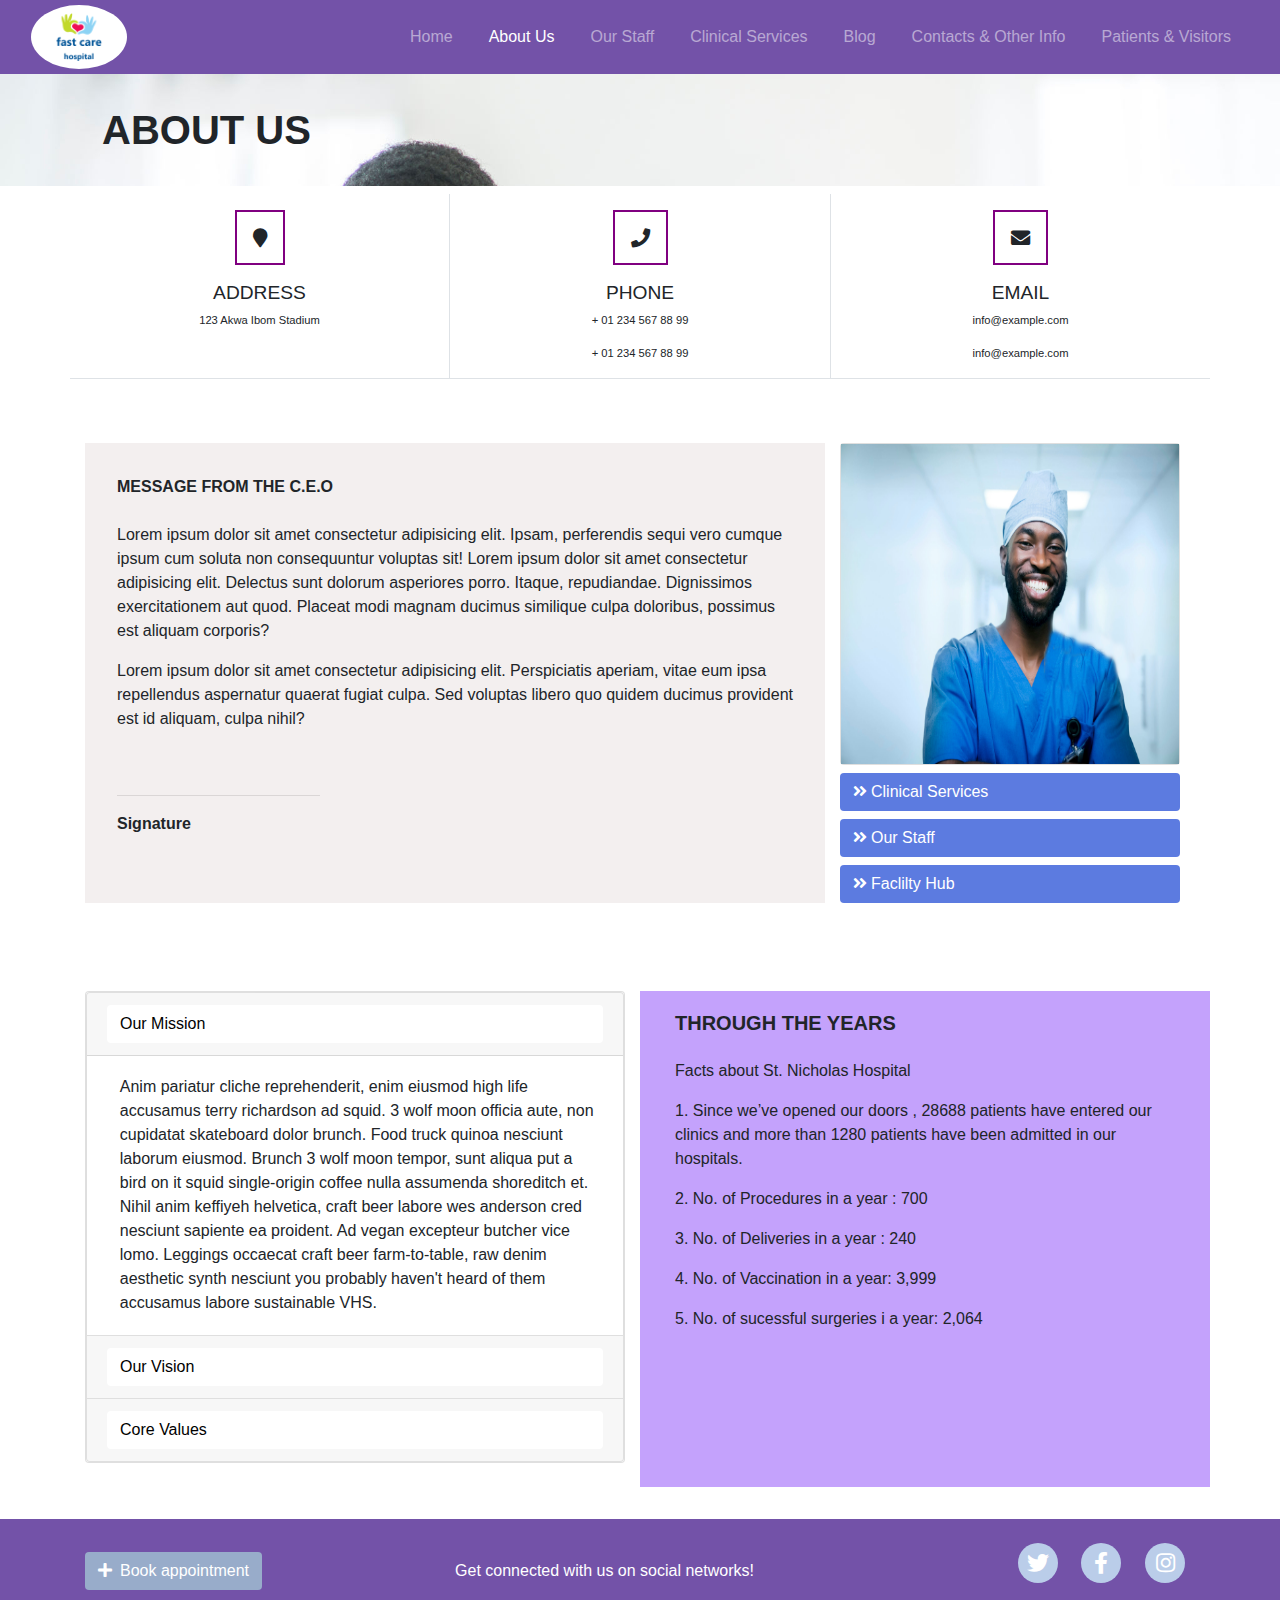
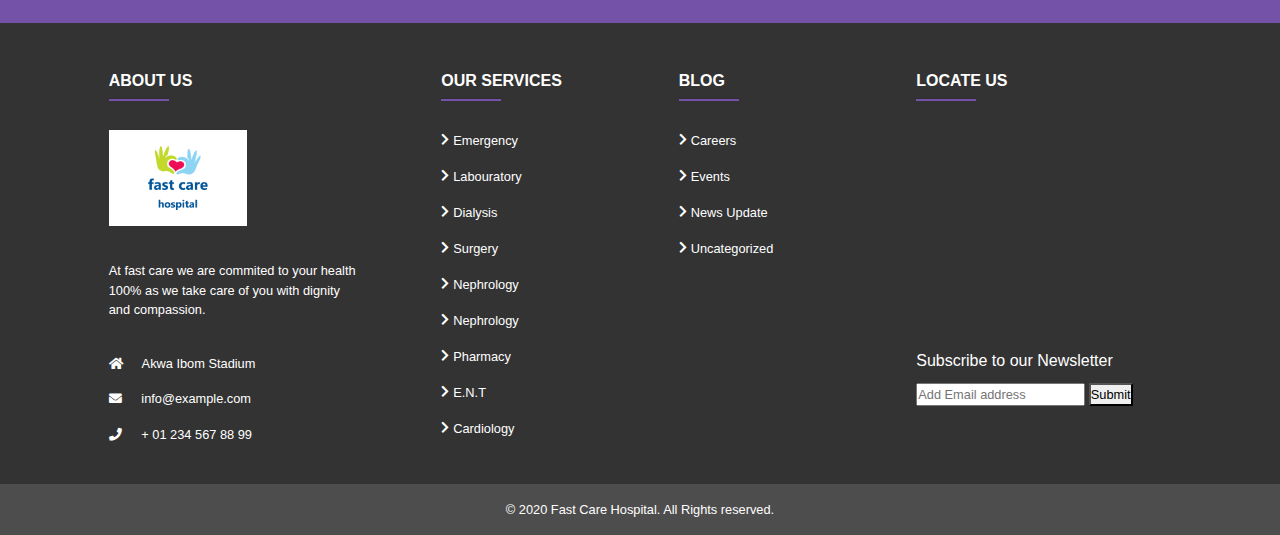
==== html pages/aboutUs.html @ 4c06788c "hospital website" ====
<!DOCTYPE html>
<html lang="en">
<head>
    <meta charset="UTF-8">
    <meta name="viewport" content="width=device-width, initial-scale=1.0">
    <title>FAST CARE HOSPITAL</title>
    <link rel="stylesheet" href="../css/bootstrap.min.css">
    <link rel="stylesheet" href="../css/stylesheet.css">
    <link rel="stylesheet" href="../fontawesome/css/all.min.css">
    <script src="../js/jquery-3.5.1.min.js"></script>

</head>

<body>
  <header >
    <!-- NavBar - basic navigation headers at top of page-->
        <nav class="navbar navbar-expand-lg navbar-default navbar-static-top navbar-custom Pcolor navbar-dark py-0">
            <div class="container-fluid">
            <a class="navbar-brand logo" href="../index.html"> <img src="../images/Logo 1.png" alt="logo1" > </a>
                <button class="navbar-toggler" type="button" data-toggle="collapse" data-target="#navbarSupportedContent" aria-controls="navbarSupportedContent" aria-expanded="false" aria-label="Toggle navigation">
                        <span class="navbar-toggler-icon"></span>  
                </button>
                    <div  id="navbarSupportedContent" class="collapse navbar-collapse">
                        <ul class="navbar-nav ml-auto"> 
                            <li class="nav-item">
                                <a class="nav-link" href="../index.html">Home 
                                    <span class="sr-only">(current)</span>
                                </a>      
                            </li>      
                            <li class="nav-item  active">        
                               <a class="nav-link" href="aboutUs.html">About Us</a>
                            </li>      
                            <li class="nav-item ">        
                                <a class="nav-link" href="staff.html">Our Staff</a>      
                            </li>  
                            <li class="nav-item">        
                                <a class="nav-link" href="clinicalServices.html">Clinical Services</a>      
                            </li>
                            <li class="nav-item ">        
                                <a class="nav-link" href="blog.html">Blog</a>      
                            </li>
                            <li class="nav-item dropdown ">        
                              <a class="nav-link" data-toggle="dropdown" href="#" role = "button" aria-haspopup="true" aria-expanded="false">Contacts & Other Info</a> 
                              <div class="dropdown-menu" >
                                <a class="dropdown-item" href="contacts.html">Contacts</a>
                                <a class="dropdown-item" href="FAQ.html">FAQ</a>
                              </div>     
                          </li>    
                            <li class="nav-item dropdown">               
                              <a class="nav-link" data-toggle="dropdown" href="#" role = "button" aria-haspopup="true" aria-expanded="false">Patients & Visitors</a>
                              <div class="dropdown-menu" >
                                <a class="dropdown-item" href="patientsVisitors.html">Patients & Visitors</a>
                                <a class="dropdown-item" href="facliltyHub.html">Facility Hub</a>
                              </div>   
                          </li>   
                        </ul>    
                    </div> 
                </div> 
            </nav>
        </header>
    

  <section class="blog-heading">
    <h1 class="container">ABOUT US</h1>
  </section>

  <section class="upper-contacts container border-bottom" >
    <div class="row" >
      <div class="border-right col-md-4 col-sm-4"> 
          <i class="fa fa-map-marker"></i>
          <h4>ADDRESS</h4>
          <p>123 Akwa Ibom Stadium</p>
      </div>
      <div class=" col-md-4 col-sm-4"> 
          <i class="fa fa-phone"></i>
          <h4>PHONE</h4>
          <p>+ 01 234 567 88 99</p>
          <p>+ 01 234 567 88 99</p>
      </div>
      <div class="border-left col-md-4 col-sm-4"> 
          <i class="fa fa-envelope"></i>
          <h4>EMAIL</h4>
          <p> info@example.com</p>
          <p> info@example.com</p>
      </div>
    </div>
  </section>

<section class="contact-map container ">
    <div class="row">
        <div class="map col-md-8 col-sm-8 bg">
            <P class="card-title">MESSAGE FROM THE C.E.O</P>
            <p>Lorem ipsum dolor sit amet consectetur adipisicing elit. Ipsam, perferendis sequi vero cumque ipsum cum soluta non consequuntur voluptas sit!
            Lorem ipsum dolor sit amet consectetur adipisicing elit. Delectus sunt dolorum asperiores porro. Itaque, repudiandae. Dignissimos exercitationem aut quod. Placeat modi magnam ducimus similique culpa doloribus, possimus est aliquam corporis?</p>
            <p>Lorem ipsum dolor sit amet consectetur adipisicing elit. Perspiciatis aperiam, vitae eum ipsa repellendus aspernatur quaerat fugiat culpa. Sed voluptas libero quo quidem ducimus provident est id aliquam, culpa nihil?</p>
            <div class="signature">
              <hr>
              <p>Signature</p>
            </div>  
        </div>

        <div class="contact-form col-md-4 col-sm-4">
            <div class="card">
                <div class="active-div">
                    <img src="../images/Doctor6.png" alt="">   
                    <div class="menu-div">         
                        <h5 class="">Special title treatment</h5>
                        <a class="fa fa-angle-double-right" data-toggle="collapse" href="#info1" role="button" aria-expanded="false" aria-controls="multiCollapseExamp"></a>          
                    </div>
                </div> 
            </div> 
            <div class="collapse " id="info1">
                <div class="card card-body">
                    <p><span class="bold">Name:</span></p>
                    <P><span class="bold">Title:</span></P>
                    <p><span class="bold">Speciality:</span></p>
                    <p><span class="bold">Special Interest:</span></p>
                    <p><span class="bold">University Attended:</span></p>
                    <p><span class="bold">Year Qualified:</span></p>
                    <p><span class="bold">Email:</span></p>          
                </div>
            </div>
        
      <div class="links">
        <a href="clinicalServices.html" class="btn"><i class=" fa fa-angle-double-right mr-1 "></i>Clinical Services</a>
      </div>

      <div class="links">
        <a href="staff.html" class="btn"><i class=" fa fa-angle-double-right mr-1 "></i>Our Staff</a>
      </div>

      <div class="links">
        <a href="facliltyHub.html" class="btn"><i class=" fa fa-angle-double-right mr-1 "></i>Faclilty Hub</a>
      </div>
        
    </div>
  </div>
</div> 
</section>
  

<section class="abtUs container">
  <div class="row">
    <div class="col-sm-6">
      <div class="card mb-4">
        <div class="accordion" id="accordionExample">
          <div class="card">
            <div class="card-header" id="headingOne">
              <h2 class="mb-0">
                <button class="btn btn-link btn-block text-left" type="button" data-toggle="collapse" data-target="#collapseOne" aria-expanded="true" aria-controls="collapseOne">
                  Our Mission
                </button>
              </h2>
            </div>
        
            <div id="collapseOne" class="collapse show" aria-labelledby="headingOne" data-parent="#accordionExample">
              <div class="card-body">
                Anim pariatur cliche reprehenderit, enim eiusmod high life accusamus terry richardson ad squid. 3 wolf moon officia aute, non cupidatat skateboard dolor brunch. Food truck quinoa nesciunt laborum eiusmod. Brunch 3 wolf moon tempor, sunt aliqua put a bird on it squid single-origin coffee nulla assumenda shoreditch et. Nihil anim keffiyeh helvetica, craft beer labore wes anderson cred nesciunt sapiente ea proident. Ad vegan excepteur butcher vice lomo. Leggings occaecat craft beer farm-to-table, raw denim aesthetic synth nesciunt you probably haven't heard of them accusamus labore sustainable VHS.
              </div>
            </div>
          </div>
          <div class="card">
            <div class="card-header" id="headingTwo">
              <h2 class="mb-0">
                <button class="btn btn-link btn-block text-left collapsed" type="button" data-toggle="collapse" data-target="#collapseTwo" aria-expanded="false" aria-controls="collapseTwo">
                  Our Vision
                </button>
              </h2>
            </div>
            <div id="collapseTwo" class="collapse" aria-labelledby="headingTwo" data-parent="#accordionExample">
              <div class="card-body">
                Anim pariatur cliche reprehenderit, enim eiusmod high life accusamus terry richardson ad squid. 3 wolf moon officia aute, non cupidatat skateboard dolor brunch. Food truck quinoa nesciunt laborum eiusmod. Brunch 3 wolf moon tempor, sunt aliqua put a bird on it squid single-origin coffee nulla assumenda shoreditch et. Nihil anim keffiyeh helvetica, craft beer labore wes anderson cred nesciunt sapiente ea proident. Ad vegan excepteur butcher vice lomo. Leggings occaecat craft beer farm-to-table, raw denim aesthetic synth nesciunt you probably haven't heard of them accusamus labore sustainable VHS.
              </div>
            </div>
          </div>

          <div class="card">
            <div class="card-header" id="headingThree">
              <h2 class="mb-0">
                <button class="btn btn-link btn-block text-left collapsed" type="button" data-toggle="collapse" data-target="#collapseThree" aria-expanded="false" aria-controls="collapseThree">
                  Core Values
                </button>
              </h2>
            </div>
            <div id="collapseThree" class="collapse" aria-labelledby="headingThree" data-parent="#accordionExample">
              <div class="card-body">
                Anim pariatur cliche reprehenderit, enim eiusmod high life accusamus terry richardson ad squid. 3 wolf moon officia aute, non cupidatat skateboard dolor brunch. Food truck quinoa nesciunt laborum eiusmod. Brunch 3 wolf moon tempor, sunt aliqua put a bird on it squid single-origin coffee nulla assumenda shoreditch et. Nihil anim keffiyeh helvetica, craft beer labore wes anderson cred nesciunt sapiente ea proident. Ad vegan excepteur butcher vice lomo. Leggings occaecat craft beer farm-to-table, raw denim aesthetic synth nesciunt you probably haven't heard of them accusamus labore sustainable VHS.
              </div>
            </div>
          </div>
        </div>
  
      </div>
    </div>
    <div class="col-sm-6 Bcolor">
        <div class="card-body">
          <h5 class="card-title">THROUGH THE YEARS</h5>
          <p class="card-text">Facts about St. Nicholas Hospital</p>
          <p>1. Since we’ve opened our doors , 28688 patients have entered our clinics and more than 1280 patients have been admitted in our hospitals.</p>
          <p>2. No. of Procedures in a year : 700</p> 
          <p>3. No. of Deliveries in a year : 240</p>
          <p>4. No. of Vaccination in a year: 3,999</p>
          <p>5. No. of sucessful surgeries i a year: 2,064</p>
        </div>
      </div>
  </div>
</section>

  
  

    


  
<!-- Footer -->
<footer class="page-footer">

  <div class="footer-connect">
    <div class="container">

      <div class="row py-4 d-flex align-items-center">

       <div class="col-md-4 col-lg-3 text-center text-md-left mb-4 mb-md-0" > 
            <a href="" class="btn"><i class=" fa fa-plus mr-2 "></i>Book appointment</a>
      </div>

        <div class="col-md-3 col-lg-5 text-center text-md-center mb-4 mb-md-0">
          <h6 class="mb-0 ml-md-4">Get connected with us on social networks!</h6>
        </div>

        <div class="col-md-5 col-lg-4 text-center text-md-right">     
    <ul class=" social-network social-circle">
     
        <li>
            <a href="" class="icoTwitter">
              <i class="fab fa-twitter"> </i>
            </a>
        </li>
        
        <li>
          <a href="" class="icoFacebook">
            <i class="fab fa-facebook-f "></i>
          </a>
        </li>
      <li>
        <a href="" class="icoInstagram">
          <i class="fab fa-instagram"> </i>
        </a>
      </li> 
    </ul>

        </div>
      </div>
    </div>
  </div>

  <div class="container text-center text-md-left mt-5">
    <div class="row mt-3">
      <div class="col-md-4 col-lg-4 col-xl-3 mx-auto mb-4">
        <h6 class="text-uppercase font-weight-bold">About Us</h6>
        <hr class="deep-purple accent-2 mb-4 mt-0  mx-auto">
        <p class="logo"><img src="../images/Logo 1.png" alt=""></p>
        <br>
        <p>At fast care we are commited to your health 100% as we take care of you with dignity and compassion.</p>
        <br>
        <p>
          <i class="fas fa-home mr-3"></i> Akwa Ibom Stadium</p>
        <p>
          <i class="fas fa-envelope mr-3"></i> info@example.com</p>
        <p>
          <i class="fas fa-phone mr-3"></i> + 01 234 567 88 99</p>
      
      
      </div>
      

      <div class="col-md-3 col-lg-2 col-xl-2 mx-auto mb-4">
        <h6 class="text-uppercase font-weight-bold">Our Services</h6>
        <hr class="deep-purple accent-2 mb-4 mt-0 mx-auto">
              
        <p>
          <a href="#"><i class="fa fa-chevron-right mr-1"></i>Emergency</a>
        </p>
        <p>
          <a href="#"><i class="fa fa-chevron-right mr-1"></i>Labouratory</a>
        </p>
        <p>
          <a href="#"><i class="fa fa-chevron-right mr-1"></i>Dialysis</a>
        </p>
        <p>
          <a href="#"><i class="fa fa-chevron-right mr-1"></i>Surgery</a>
        </p>
        <p>
          <a href="#"><i class="fa fa-chevron-right mr-1"></i>Nephrology</a>
        </p>
        <p>
          <a href="#"><i class="fa fa-chevron-right mr-1"></i>Nephrology</a>
        </p>
        <p>
          <a href="#"><i class="fa fa-chevron-right mr-1"></i>Pharmacy</a>
        </p>
        <p>
          <a href="#"><i class="fa fa-chevron-right mr-1"></i>E.N.T</a>
        </p>
        <p>
          <a href="#"><i class="fa fa-chevron-right mr-1"></i>Cardiology</a>
        </p>   
      </div>

      <div class="col-md-2 col-lg-2 col-xl-2 mx-auto mb-4 ">
        <h6 class="text-uppercase font-weight-bold">Blog</h6>
        <hr class="deep-purple accent-2 mb-4 mt-0  mx-auto">
        <p>
          <a href="#"><i class="fa fa-chevron-right mr-1"></i>Careers</a>
        </p>
        <p>
          <a href="#"><i class="fa fa-chevron-right mr-1"></i>Events</a>
        </p>
        <p>
          <a href="#"><i class="fa fa-chevron-right mr-1"></i>News Update</a>
        </p>
        <p>
          <a href="#"><i class="fa fa-chevron-right mr-1"></i>Uncategorized</a>
        </p>
      </div>
  
      <div class="col-md-3 col-lg-3 col-xl-3 mx-auto mb-md-0 mb-4">
        <h6 class="text-uppercase font-weight-bold">Locate us</h6>
        <hr class="deep-purple accent-2 mb-4 mt-0 mx-auto">
        
        <p id="map">
          <iframe src="https://www.google.com/maps/embed?pb=!1m18!1m12!1m3!1d3974.5856687012306!2d7.884868414820734!3d5.008262640308209!2m3!1f0!2f0!3f0!3m2!1i1024!2i768!4f13.1!3m3!1m2!1s0x1067f8a695726a3d%3A0x81fc06db3eb69f48!2sGodswill%20Akpabio%20International%20Stadium!5e0!3m2!1sen!2sng!4v1599742621683!5m2!1sen!2sng" width="220" height="200" frameborder="0" style="border:0;" allowfullscreen="" aria-hidden="false" tabindex="0"></iframe></p>
        </p> 

        <p>
          <form >
            <h6>Subscribe to our Newsletter</h6>
              <input type="text" placeholder="Add Email address">
            <button class="mt-1">Submit</button>
          </form>
        </p>
      </div>
    </div>
  </div>

  <!-- Copyright -->
  <div class="footer-copyright text-center py-3">© 2020 Fast Care Hospital. All Rights reserved.
  </div>
</footer>

<script src="../js/hospital.js"></script>
<script src="../js/jquery-3.5.1.min.js"></script>
<script src="../js/popper.min.js"></script>
<script src="../js/bootstrap.min.js"></script>   
</body>
</html>
---- css/stylesheet.css ----
*,
*:before,
*:after{
  margin: 0;
  padding: 0;
  box-sizing: border-box;
}
body{
  font-size: 1rem;
  font-family: 'Montserrat', "Helvetica Neue", Helvetica, Arial, sans-serif;
}

.Pcolor{
  background: #7352a8;
}
.Scolor{
  background:#9c80cb;
}
.Bcolor{
  background:#c4a2fc;
}
.bg {
  background: rgb(243, 239, 239);
}
.btn{
  background:white ;
  color: black;
}

.bold{
  font-weight:bold;
  margin-right: 0.5rem;
}

/**************************************************
    * INDEX PAGE*
***************************************************/
/*NavBar*/ 
.navbar img{
  background:white;
  padding:0.5rem ;
  height: 4rem;
  border-radius: 50%;
}

.navbar-nav li a:hover,
.navbar-brand_custom:hover {
  color: #fff !important;
}
.dropdown {
  position: relative;
}

.dropdown-menu {
  display: none;
  position: absolute;
  top: 2rem;
  background-color: #f1f1f1;
  min-width: 100%;
  box-shadow: 0px 8px 16px 0px rgba(0,0,0,0.2);
  z-index: 1;
}

.dropdown:hover
.dropdown-menu {
  display: block;
}

.dropdown-menu a {
  color: black;
  padding: 1rem;
  text-decoration: none;
  display: block;
}

.dropdown-menu a:hover {
  background-color:#7352a8 ;
}


/*Carousel*/
.carousel-indicators > li {
  border: 4px solid purple ;
  border-radius: 100%;
  width: 0.5rem;
  height:0.5rem;
}
.carousel p,
.carousel h5{
  font-weight:bold; 
}
.carousel-tags{
  margin-bottom:30vh;
  font-weight:bold;
}
.carousel .btn{
  padding: 1rem;
  background: #9c80cb;
  border: 2px solid white;
  border-radius: 1.5rem;
}
.carousel .btn:hover{
  background: #7352a8;
}
.carousel img {
    height: 90vh;
  }

/*SECTION ONE*/
  .video-wrapper{
    overflow: hidden;
    padding-bottom:56.25%;
    position: relative;
    height:0 ;
  }
  .video-wrapper iframe{
    height:100% !important;
    width:100%!important;
    position: absolute;
    left: 0;
    top: 0;
  }
  .one{
    margin-bottom: 1rem;
  }
  

/*SECTION TWO*/
.card-text {
  font-size: 1rem;
}
.card-title{
  font-weight:bold;
  margin-bottom: 1.5rem ;
}
.Two .card-title{
  color: #fff;
}
.card-group{
 border-bottom:4px solid white ;
}

/*SERVICE SECTION*/
.services{
  width: 100%;
  height: 100%;
  background-image: url("../images/Doctor1.png");
  background-size:cover;
  background-repeat:no-repeat ;
  background-attachment:fixed ;
 }
.circle img{
  height: 4rem;
}
.circle a{
  text-decoration:none;
  color: black;
  font-size: 1rem;
  font-weight: 500;
}
.circle > div  {
  background-color: #d6dfec;
  height: 8rem;
  width:8rem ;
  border-radius:50%;
  object-fit: cover;
  position: relative;
  text-align: center;
  padding: 1rem;
  margin: 1rem;
}

.circle :hover{ 
    height: 8rem;
    color: blue;
    font-size:1rem ;
    transition: all 0.9s;
}

/*FOOTER*/
.deep-purple{
  border-bottom:2px solid #7352a8;
  width: 60px;
  display: inline-block;
}

.page-footer{
  background: #333;
  color:#fff ;
  font-size:0.8rem;
}

.footer-connect{
  background: #7352a8;
  color: #fff;
}
.page-footer i{
  margin-top: 0.2rem;
}
.page-footer a{
  display: inline-flex;
 }

.page-footer i,
.page-footer a{
  color:#fff;
  text-decoration:none;
}

.page-footer i:hover,
.page-footer a:hover{
  color:#fff;
}

.page-footer img{
  background:white;
  padding:1rem ;
  height: 6rem;
}
.page-footer .btn{
  background: #98acca;
  color:#fff ;
}
.page-footer .btn:hover{
  background:#3B5998 ;
  color:#fff ;
}
.footer-copyright{
  background: rgb(78, 77, 77);
}

/*FOOTER SOCIAL MEDIA ICONS */
ul .social-network {
    list-style: none;
    display: inline;
    margin: auto;  
}

ul li{
  display: inline;
  margin: 0 10px;
}

/*  social icons over color*/ 
a.icoFacebook:hover {
  background-color: #3B5998;
}
a.icoTwitter:hover {
  background-color: #33ccff;
}

a.icoInstagram:hover {
  background: #f09433;
  background: -moz-linear-gradient(45deg, #f09433 0%, #e6683c 25%, #dc2743 50%, #cc2366 75%, #bc1888 100%);
  background: -webkit-linear-gradient(45deg, #f09433 0%, #e6683c 25%, #dc2743 50%, #cc2366 75%, #bc1888 100%);
  background: linear-gradient(45deg, #f09433 0%, #e6683c 25%, #dc2743 50%, #cc2366 75%, #bc1888 100%);
}

.social-circle a {
  background-color: #bacde9;
}
.social-circle li a {
    display: inline-block;
    position: relative;
    margin: 0 auto 0 auto;
    border-radius: 50%;
    text-align: center;
    width: 40px;
    height: 40px;
    font-size: 22px;
}

.social-circle li i {
    margin: 0;
    line-height: 40px;
    text-align: center;
}

.social-circle li a:hover i, 
.triggeredHover {
    transform: rotate(360deg);
    transition: all 0.2s;
    font-size: 22px;
}

.social-circle i {
    color: #fff;
    transition: all 0.8s;
}


/**************************************************
    * ABOUT US*
***************************************************/
.signature{
  width: 30%;
  font-weight: bold;
  margin-top:4rem;
}
hr{
  width: 100%;
}
.links :hover {
  background-color: #7d61aa;
  color: white;
}
.links a{
  width: 100%;
}
.links a{
  background-color: rgb(235, 230, 230);
  margin-top: 0.5rem;
  display: inline-flex;
  color:black ;
}
.links i{
  margin-top: 0.2rem;
}
.abtUs{
  margin-bottom: 2rem;
}

.contact-map .bg{
  padding: 2rem;
}

/**************************************************
    * STAFF *background: rgb(173, 169, 169);  opacity: 0.5;
***************************************************/
.active-div{
  height: 20rem;
  width: 100%;
  text-align: center;
  position:relative;
}

.menu-div{
  height: 80%;
  width: 80%;
  background: rgba(124, 81, 145, 0.75);
  color: #fff;
  position:absolute;
  top: 10%;
  left: 10%;
  padding:2rem;
  display: none;
}

.card img{
  height: 100%;
  width: 100%;
}

.r{
  margin-bottom: 2rem;
}

.doctors{
  margin-top: 2rem;
}
.doctors a{
  color: #fff;
  font-size: 1.2rem;
}

/**************************************************
    * CLINICAL SERVICES*
***************************************************/

.clinicalServices{
 margin:auto ;
}

.clinicalServices .text-center h6{
  font-size: 2rem;
 }
 .clinicalServices .text-center hr{
  size: 6rem;
 }
 
.clinicalServices img{
   height:21rem;
   width:70%;
   margin-bottom: 1.5rem;
}
.clinicalServices {
  margin-top: 1rem;
}  
.clinicalServices .service-nav{
  margin-bottom: 2rem;
}


.clinicalServices .service-item{
  position: relative;
  color: white;
  text-decoration: none;
  padding:1rem;
  border: 2px solid white;
  background:  #7352a8;
  text-align: center;
}
 
.clinicalServices .service-item:before{
  content: "";
  position: absolute;
  bottom: 0;
  left: 0;
  width: 0;
  transition: all 500ms;
}
 
 .clinicalServices .service-item .current {
     color: black;
 }	
 
 .clinicalServices .service-item .current	:before {
     width: 100%;
 }
 
 .service-container {
     width: 30rem;
     margin-left: 1.5rem;
     margin-bottom:2rem ;
 }

 .service-container  {
   display: none;
 }

 .service-container li{
  margin-left: 1rem;
 }


/**************************************************
    *BLOG PAGE*
***************************************************/
.blog{
  margin-top: 3rem;
}

.blog-heading{
  background-image: url("../images/Doctor1.png");
  background-size:cover
}
.blog-heading h1{
  font-weight: bold;
  padding: 2rem;
}
.blog .card{
  box-shadow:1px 1px 10px 1px rgb(189, 184, 184);
}
.searchbar{
  position: relative;
}
.searchbar input{
  padding: 0.5rem;
  border-radius: 1rem;
}
.searchbar i{
  position: absolute;
  top:50%; 
  left: 10rem;
  transform : translatey(-50%);
  padding:0.5rem;
}
.searchbar ::placeholder{
  padding-left: 1rem;
}
.keyword i{
  font-size: 0.8rem;
}
.keyword a{
  text-decoration: none;
}

/**************************************************
    *CONTACT PAGE*
***************************************************/
.upper-contacts{
  text-align:center ;
}
.upper-contacts h4{
  font-size: 1.2rem;
}
.upper-contacts i{
  margin: 1rem;
  padding: 1rem;
  font-size: 1.2rem;
  border: 2px solid purple;
}
.upper-contacts p{
  font-size: 0.7rem;
}

.counters{
  text-align:center ;
}
.counters i{
  font-size: 2rem;
  padding-top: 0.7rem;
}
.counters p{
  font-size: 0.7rem;
}

.contact-map .row{
 margin:4rem 0;
}
.contact-map .map{
  margin-bottom:1.5rem;
 }
.contact-form{
  width: 100%;
  margin-bottom: 1.5rem;
}

.contact-map form{
  border: 2px solid;
  height:auto ;
}
.contact-form form{
  color:black;
  width:100% ;
  padding: 0.5rem;
  text-align: center;
}
.contact-form input{
  width:90%;
  margin: 0.5rem;
  padding: 0.3rem;
}
.contact-form ::placeholder{
  font-size: 0.8rem;
  padding: 1rem ;
}
.contact-form textarea{
  width:90%;
  height:6rem ;
  resize:none ;
}
.contact-form .btn{
  background:rgb(92, 123, 224) ;
  color: #fff;
}

/**************************************************
    *F A Q* 
***************************************************/
.FAQ-form{
  margin: 2rem;
}
.FAQ-map {
  width: 40%;
}
.FAQ {
  margin-top:3rem;
}
.accordion .card-body {
  margin-left:0.8rem;
}
.accordion .btn{
  text-decoration: none;
}

/**************************************************
    * PATIENTS AND VISITORS*
***************************************************/
.bookings{
  background-color:#c4a2fc;
  padding: 4rem;
  margin: 1rem 0;
}

.bookings form{
  background: #fff;
  padding: 1rem;
  border-radius: 0.5rem;
}

.bookings textarea{
  height:6rem ;
  resize:none ;
}
.bookings i{
  background: #fff;
  padding: 0.2rem;
  border-radius: 0.2rem; 
}

/**************************************************
    *FACILITY HUB*
***************************************************/
.facility-hub img{
  height: 20rem;
}

.video-section {
  display: flex;
  width: 100%;
}

.played-video {
  width: 100%;
  height: 100%;
}

/**************************************************
    * @media queries *
***************************************************/

@media only screen and (max-width: 992px) {

/*CLINICAL SERVICES*/
.clinicalServices img{
  width:100%;
}

}
@media screen and (max-width:800px){
 
}

@media only screen and (max-width: 700px) {
 
}

@media screen and (max-width: 500px) {
/*SERVICE SECTION*/
.semi{
  margin-left:2.5rem;
}
.services{
  background-image: url("../images/Doctor1.png");
  background-position: 20% 50%;
  background-size:140vh;
 }
.circle img{
  height: 2.5rem;
}
.circle a{
  font-size: 1rem;
}
.circle > div  {
  height: 6rem;
  width:6rem;
  padding: 0.5rem;
  margin: 0.5rem;
}

.circle :hover{ 
    height: 6rem;
}

ul .social-network li {
      margin: 0 5px;
  }
  .social-circle li a {
      font-size: 16px;
  }

    /*CLINICAL SERVICES*/
  .clinicalServices .service-nav{
    width: 100%;
    text-align: center;
  }

  .service-container {
      width: 200px;
      margin-left: 0;
  }

  .service-container li{
      margin-left: 1rem;
  }


  .clinicalServices img{
      height:100%;
      width:100%;
      margin-bottom: 2rem;
 }
}

@media screen and (max-width: 380px) {
  .semi{
    margin-left:3rem;
  }
  .services{
    background-image: url("../images/Doctor1.png");
   }
  .circle img{
    height: 2rem;
  }
  .circle a{
    font-size: 0.5rem;
  }
  .circle > div  {
    height: 4rem;
    width:4rem;
    padding: 0.5rem;
    margin: 0.5rem;
    border-radius:20% ;
  }
  
  .circle :hover{ 
      height: 4rem;
  }

    ul .social-network li {
        margin: 0 2px;
  }
    .social-circle li a {
        font-size: 16px;
  }
}
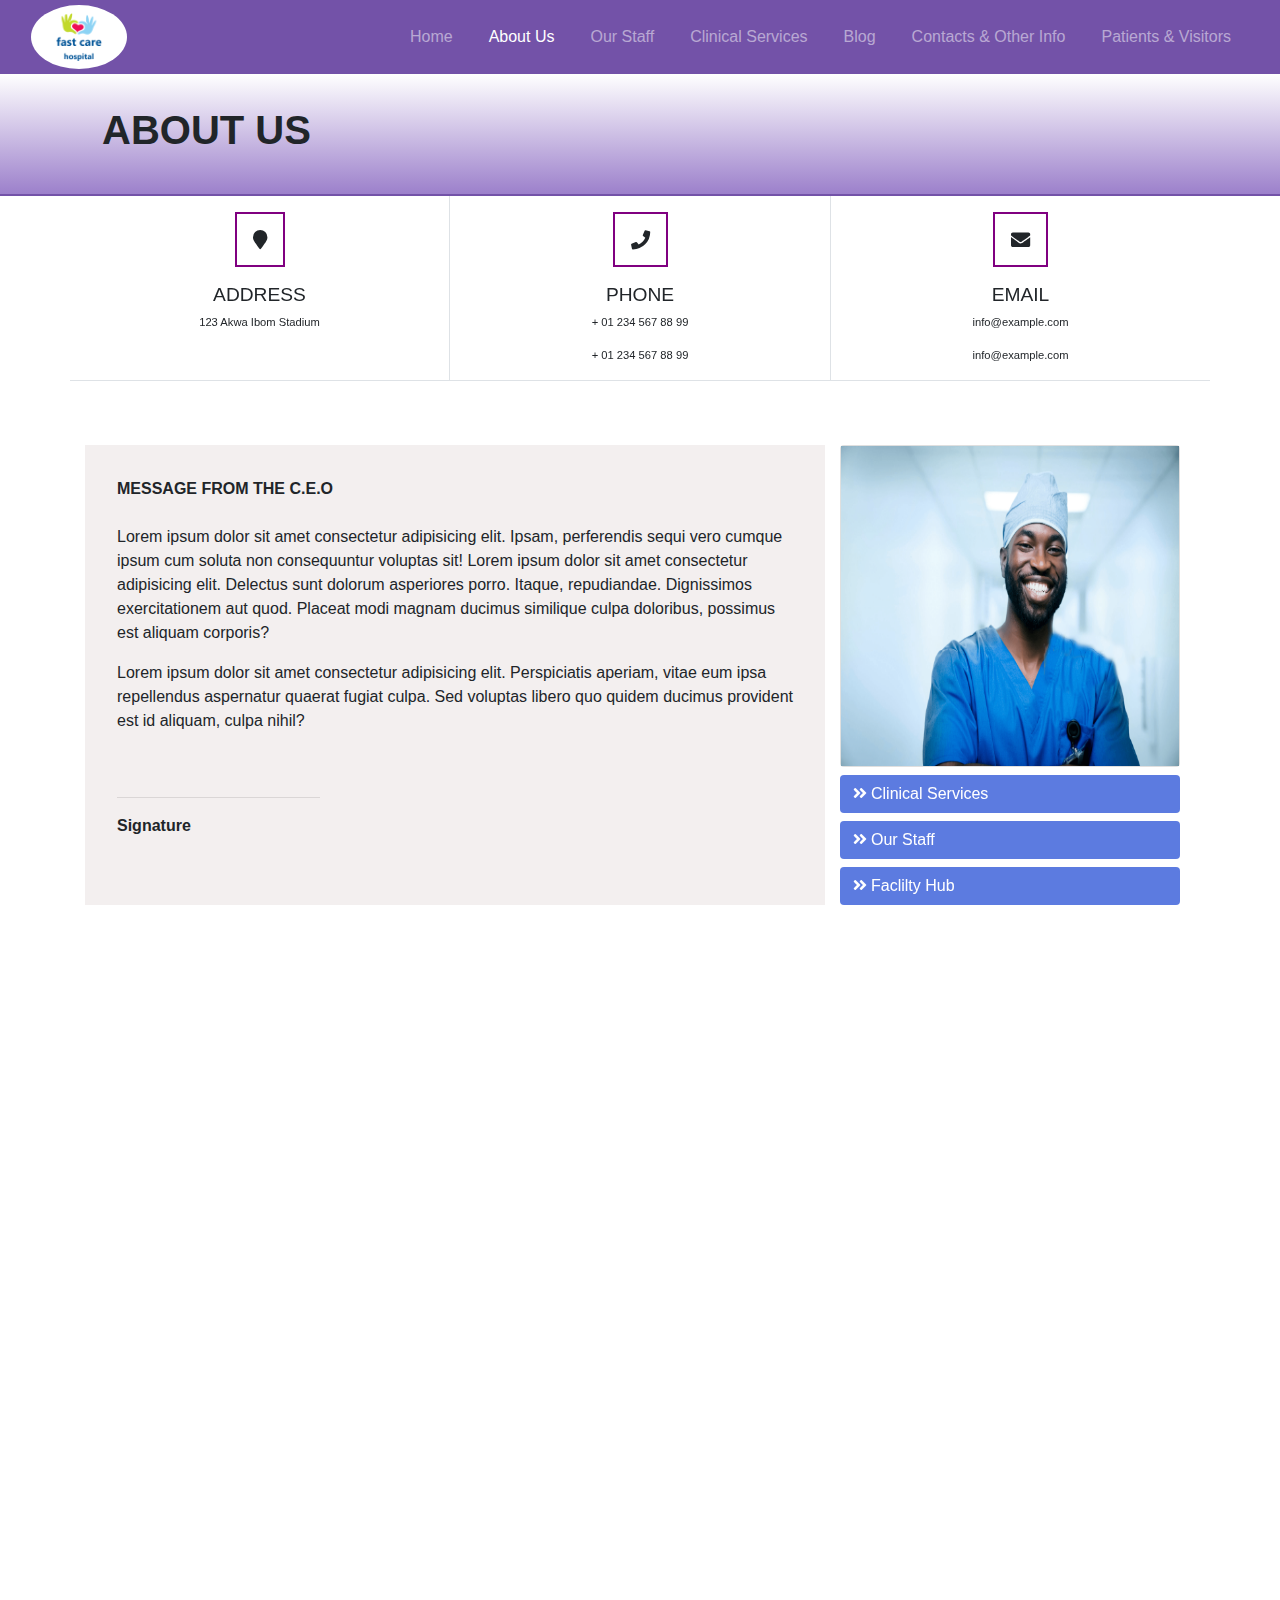
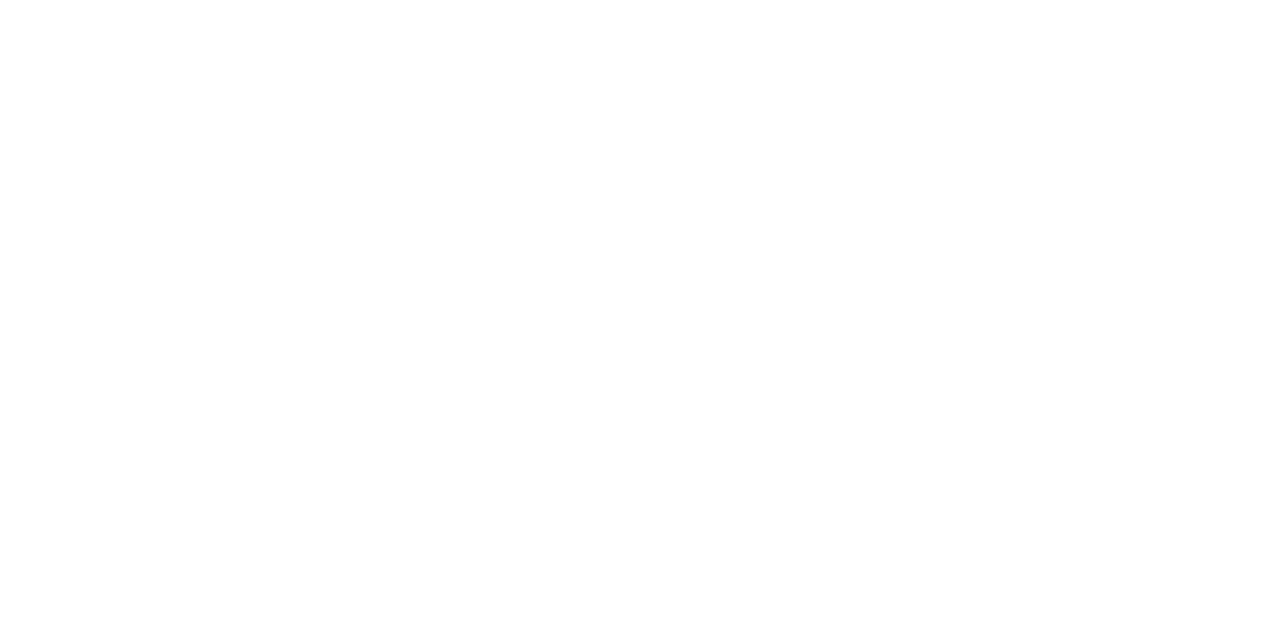
==== commit 94f952ba: "new updates" ====
--- a/html pages/aboutUs.html
+++ b/html pages/aboutUs.html
@@ -4,10 +4,12 @@
     <meta charset="UTF-8">
     <meta name="viewport" content="width=device-width, initial-scale=1.0">
     <title>FAST CARE HOSPITAL</title>
+    
     <link rel="stylesheet" href="../css/bootstrap.min.css">
     <link rel="stylesheet" href="../css/stylesheet.css">
     <link rel="stylesheet" href="../fontawesome/css/all.min.css">
-    <script src="../js/jquery-3.5.1.min.js"></script>
+    <link rel="stylesheet" href="../css/aos/aos.css" />
+
 
 </head>
 
@@ -64,7 +66,7 @@
     <h1 class="container">ABOUT US</h1>
   </section>
 
-  <section class="upper-contacts container border-bottom" >
+  <section class="upper-contacts container border-bottom dis" data-aos="fade-up" data-aos-delay="200">
     <div class="row" >
       <div class="border-right col-md-4 col-sm-4"> 
           <i class="fa fa-map-marker"></i>
@@ -86,9 +88,9 @@
     </div>
   </section>
 
-<section class="contact-map container ">
+<section class="contact-map container" >
     <div class="row">
-        <div class="map col-md-8 col-sm-8 bg">
+        <div class="map col-md-8 col-sm-8 bg" data-aos="zoom-in" >
             <P class="card-title">MESSAGE FROM THE C.E.O</P>
             <p>Lorem ipsum dolor sit amet consectetur adipisicing elit. Ipsam, perferendis sequi vero cumque ipsum cum soluta non consequuntur voluptas sit!
             Lorem ipsum dolor sit amet consectetur adipisicing elit. Delectus sunt dolorum asperiores porro. Itaque, repudiandae. Dignissimos exercitationem aut quod. Placeat modi magnam ducimus similique culpa doloribus, possimus est aliquam corporis?</p>
@@ -99,7 +101,7 @@
             </div>  
         </div>
 
-        <div class="contact-form col-md-4 col-sm-4">
+        <div class="contact-form col-md-4 col-sm-4"  data-aos="zoom-in" data-aos-delay="100">
             <div class="card">
                 <div class="active-div">
                     <img src="../images/Doctor6.png" alt="">   
@@ -141,7 +143,7 @@
 
 <section class="abtUs container">
   <div class="row">
-    <div class="col-sm-6">
+    <div class="col-sm-6" data-aos="zoom-in" data-aos-delay="200">
       <div class="card mb-4">
         <div class="accordion" id="accordionExample">
           <div class="card">
@@ -192,7 +194,7 @@
   
       </div>
     </div>
-    <div class="col-sm-6 Bcolor">
+    <div class="col-sm-6 Bcolor" data-aos="zoom-in" data-aos-delay="400">
         <div class="card-body">
           <h5 class="card-title">THROUGH THE YEARS</h5>
           <p class="card-text">Facts about St. Nicholas Hospital</p>
@@ -207,14 +209,8 @@
 </section>
 
   
-  
-
-    
-
-
-  
 <!-- Footer -->
-<footer class="page-footer">
+<footer class="page-footer" data-aos="fade-up" data-aos-delay="100">
 
   <div class="footer-connect">
     <div class="container">
@@ -222,7 +218,7 @@
       <div class="row py-4 d-flex align-items-center">
 
        <div class="col-md-4 col-lg-3 text-center text-md-left mb-4 mb-md-0" > 
-            <a href="" class="btn"><i class=" fa fa-plus mr-2 "></i>Book appointment</a>
+            <a href="patientsVisitors.html" class="btn"><i class=" fa fa-plus mr-2 "></i>Book appointment</a>
       </div>
 
         <div class="col-md-3 col-lg-5 text-center text-md-center mb-4 mb-md-0">
@@ -233,13 +229,13 @@
     <ul class=" social-network social-circle">
      
         <li>
-            <a href="" class="icoTwitter">
+            <a href="https://twitter.com/JakporG" class="icoTwitter">
               <i class="fab fa-twitter"> </i>
             </a>
         </li>
         
         <li>
-          <a href="" class="icoFacebook">
+          <a href="https://www.linkedin.com/in/emumejakpor-oghenegare-738a35152/" class="icoFacebook">
             <i class="fab fa-facebook-f "></i>
           </a>
         </li>
@@ -280,31 +276,31 @@
         <hr class="deep-purple accent-2 mb-4 mt-0 mx-auto">
               
         <p>
-          <a href="#"><i class="fa fa-chevron-right mr-1"></i>Emergency</a>
-        </p>
-        <p>
-          <a href="#"><i class="fa fa-chevron-right mr-1"></i>Labouratory</a>
-        </p>
-        <p>
-          <a href="#"><i class="fa fa-chevron-right mr-1"></i>Dialysis</a>
-        </p>
-        <p>
-          <a href="#"><i class="fa fa-chevron-right mr-1"></i>Surgery</a>
-        </p>
-        <p>
-          <a href="#"><i class="fa fa-chevron-right mr-1"></i>Nephrology</a>
-        </p>
-        <p>
-          <a href="#"><i class="fa fa-chevron-right mr-1"></i>Nephrology</a>
-        </p>
-        <p>
-          <a href="#"><i class="fa fa-chevron-right mr-1"></i>Pharmacy</a>
-        </p>
-        <p>
-          <a href="#"><i class="fa fa-chevron-right mr-1"></i>E.N.T</a>
-        </p>
-        <p>
-          <a href="#"><i class="fa fa-chevron-right mr-1"></i>Cardiology</a>
+          <a href="clinicalServices.html"><i class="fa fa-chevron-right mr-1"></i>Emergency</a>
+        </p>
+        <p>
+          <a href="clinicalServices.html"><i class="fa fa-chevron-right mr-1"></i>Labouratory</a>
+        </p>
+        <p>
+          <a href="clinicalServices.html"><i class="fa fa-chevron-right mr-1"></i>Dialysis</a>
+        </p>
+        <p>
+          <a href="clinicalServices.htm"><i class="fa fa-chevron-right mr-1"></i>Surgery</a>
+        </p>
+        <p>
+          <a href="clinicalServices.html"><i class="fa fa-chevron-right mr-1"></i>Nephrology</a>
+        </p>
+        <p>
+          <a href="clinicalServices.html"><i class="fa fa-chevron-right mr-1"></i>Pharmacy</a>
+        </p>
+        <p>
+          <a href="clinicalServices.html"><i class="fa fa-chevron-right mr-1"></i>Paediatrics</a>
+        </p>
+        <p>
+          <a href="clinicalServices.html"><i class="fa fa-chevron-right mr-1"></i>Cardiology</a>
+        </p>
+        <p>
+          <a href="clinicalServices.html"><i class="fa fa-chevron-right mr-1"></i>Gynaecology</a>
         </p>   
       </div>
 
@@ -312,16 +308,16 @@
         <h6 class="text-uppercase font-weight-bold">Blog</h6>
         <hr class="deep-purple accent-2 mb-4 mt-0  mx-auto">
         <p>
-          <a href="#"><i class="fa fa-chevron-right mr-1"></i>Careers</a>
-        </p>
-        <p>
-          <a href="#"><i class="fa fa-chevron-right mr-1"></i>Events</a>
-        </p>
-        <p>
-          <a href="#"><i class="fa fa-chevron-right mr-1"></i>News Update</a>
-        </p>
-        <p>
-          <a href="#"><i class="fa fa-chevron-right mr-1"></i>Uncategorized</a>
+          <a href="blog.html"><i class="fa fa-chevron-right mr-1"></i>Disclaimer</a>
+        </p>
+        <p>
+          <a href="blog.html"><i class="fa fa-chevron-right mr-1"></i>Surviving the Pandemic</a>
+        </p>
+        <p>
+          <a href="blog.html"><i class="fa fa-chevron-right mr-1"></i>Exercise for healthy living</a>
+        </p>
+        <p>
+          <a href="blog.html"><i class="fa fa-chevron-right mr-1"></i>Healthy Eating Habits</a>
         </p>
       </div>
   
@@ -330,14 +326,13 @@
         <hr class="deep-purple accent-2 mb-4 mt-0 mx-auto">
         
         <p id="map">
-          <iframe src="https://www.google.com/maps/embed?pb=!1m18!1m12!1m3!1d3974.5856687012306!2d7.884868414820734!3d5.008262640308209!2m3!1f0!2f0!3f0!3m2!1i1024!2i768!4f13.1!3m3!1m2!1s0x1067f8a695726a3d%3A0x81fc06db3eb69f48!2sGodswill%20Akpabio%20International%20Stadium!5e0!3m2!1sen!2sng!4v1599742621683!5m2!1sen!2sng" width="220" height="200" frameborder="0" style="border:0;" allowfullscreen="" aria-hidden="false" tabindex="0"></iframe></p>
+          <iframe src="https://www.google.com/maps/embed?pb=!1m18!1m12!1m3!1d3974.5856687012306!2d7.884868414820734!3d5.008262640308209!2m3!1f0!2f0!3f0!3m2!1i1024!2i768!4f13.1!3m3!1m2!1s0x1067f8a695726a3d%3A0x81fc06db3eb69f48!2sGodswill%20Akpabio%20International%20Stadium!5e0!3m2!1sen!2sng!4v1599742621683!5m2!1sen!2sng" height="200" width="220" aria-hidden="false" tabindex="0"></iframe></p>
         </p> 
-
         <p>
           <form >
             <h6>Subscribe to our Newsletter</h6>
               <input type="text" placeholder="Add Email address">
-            <button class="mt-1">Submit</button>
+              <button class="mt-1">Submit</button>
           </form>
         </p>
       </div>
@@ -349,9 +344,13 @@
   </div>
 </footer>
 
-<script src="../js/hospital.js"></script>
 <script src="../js/jquery-3.5.1.min.js"></script>
 <script src="../js/popper.min.js"></script>
-<script src="../js/bootstrap.min.js"></script>   
+<script src="../js/bootstrap.min.js"></script> 
+<script src="../js/hospital.js"></script> 
+<script src="../css/aos/aos.js"></script>
+<script>
+  AOS.init({}); 
+</script> 
 </body>
 </html>
--- a/css/stylesheet.css
+++ b/css/stylesheet.css
@@ -1,44 +1,44 @@
 *,
 *:before,
-*:after{
+*:after {
   margin: 0;
   padding: 0;
   box-sizing: border-box;
 }
-body{
+body {
   font-size: 1rem;
-  font-family: 'Montserrat', "Helvetica Neue", Helvetica, Arial, sans-serif;
-}
-
-.Pcolor{
+  font-family: "Montserrat", "Helvetica Neue", Helvetica, Arial, sans-serif;
+}
+
+.Pcolor {
   background: #7352a8;
 }
-.Scolor{
-  background:#9c80cb;
-}
-.Bcolor{
-  background:#c4a2fc;
+.Scolor {
+  background: #9c80cb;
+}
+.Bcolor {
+  background: #c4a2fc;
 }
 .bg {
   background: rgb(243, 239, 239);
 }
-.btn{
-  background:white ;
+.btn {
+  background: white;
   color: black;
 }
 
-.bold{
-  font-weight:bold;
+.bold {
+  font-weight: bold;
   margin-right: 0.5rem;
 }
 
 /**************************************************
     * INDEX PAGE*
 ***************************************************/
-/*NavBar*/ 
-.navbar img{
-  background:white;
-  padding:0.5rem ;
+/*NavBar*/
+.navbar img {
+  background: white;
+  padding: 0.5rem;
   height: 4rem;
   border-radius: 50%;
 }
@@ -47,6 +47,7 @@
 .navbar-brand_custom:hover {
   color: #fff !important;
 }
+
 .dropdown {
   position: relative;
 }
@@ -57,12 +58,11 @@
   top: 2rem;
   background-color: #f1f1f1;
   min-width: 100%;
-  box-shadow: 0px 8px 16px 0px rgba(0,0,0,0.2);
+  box-shadow: 0px 8px 16px 0px rgba(0, 0, 0, 0.2);
   z-index: 1;
 }
 
-.dropdown:hover
-.dropdown-menu {
+.dropdown:hover .dropdown-menu {
   display: block;
 }
 
@@ -74,176 +74,187 @@
 }
 
 .dropdown-menu a:hover {
-  background-color:#7352a8 ;
-}
-
+  background-color: #7352a8;
+}
 
 /*Carousel*/
 .carousel-indicators > li {
-  border: 4px solid purple ;
+  border: 4px solid purple;
   border-radius: 100%;
   width: 0.5rem;
-  height:0.5rem;
+  height: 0.5rem;
 }
 .carousel p,
-.carousel h5{
-  font-weight:bold; 
-}
-.carousel-tags{
-  margin-bottom:30vh;
-  font-weight:bold;
-}
-.carousel .btn{
+.carousel h5,
+.carousel h2 {
+  font-weight: bold;
+  display: table;
+  color: purple;
+  background: #fff;
+  border-radius: 0.8rem;
+  padding: 0.2rem 1rem;
+  margin: 0px auto 5px auto;
+}
+.carousel-tags {
+  margin-bottom: 30vh;
+  font-weight: bold;
+}
+.carousel .btn {
   padding: 1rem;
   background: #9c80cb;
   border: 2px solid white;
   border-radius: 1.5rem;
 }
-.carousel .btn:hover{
+.carousel .btn:hover {
   background: #7352a8;
 }
 .carousel img {
-    height: 90vh;
-  }
+  height: 90vh;
+}
 
 /*SECTION ONE*/
-  .video-wrapper{
-    overflow: hidden;
-    padding-bottom:56.25%;
-    position: relative;
-    height:0 ;
-  }
-  .video-wrapper iframe{
-    height:100% !important;
-    width:100%!important;
-    position: absolute;
-    left: 0;
-    top: 0;
-  }
-  .one{
-    margin-bottom: 1rem;
-  }
-  
+.video-wrapper {
+  overflow: hidden;
+  padding-bottom: 56.25%;
+  position: relative;
+  height: 0;
+}
+.video-wrapper iframe {
+  height: 100% !important;
+  width: 100% !important;
+  position: absolute;
+  left: 0;
+  top: 0;
+}
+.one {
+  margin-bottom: 1rem;
+}
 
 /*SECTION TWO*/
 .card-text {
   font-size: 1rem;
 }
-.card-title{
-  font-weight:bold;
-  margin-bottom: 1.5rem ;
-}
-.Two .card-title{
-  color: #fff;
-}
-.card-group{
- border-bottom:4px solid white ;
+.card-title {
+  font-weight: bold;
+  margin-bottom: 1.5rem;
+}
+.Two .card-title {
+  color: #fff;
+}
+.card-group {
+  border-bottom: 4px solid white;
 }
 
 /*SERVICE SECTION*/
-.services{
+.services {
   width: 100%;
   height: 100%;
   background-image: url("../images/Doctor1.png");
-  background-size:cover;
-  background-repeat:no-repeat ;
-  background-attachment:fixed ;
- }
-.circle img{
+  background-size: cover;
+  background-repeat: no-repeat;
+  background-attachment: fixed;
+}
+.services-links {
+  display: flex;
+  flex-wrap: wrap;
+  direction: row;
+  justify-content: center;
+  margin-top: 2rem;
+}
+.services-links img {
   height: 4rem;
 }
-.circle a{
-  text-decoration:none;
-  color: black;
-  font-size: 1rem;
-  font-weight: 500;
-}
-.circle > div  {
+
+.services-links a {
   background-color: #d6dfec;
   height: 8rem;
-  width:8rem ;
-  border-radius:50%;
-  object-fit: cover;
-  position: relative;
+  width: 8rem;
+  display: block;
   text-align: center;
+  margin: 0.4rem;
   padding: 1rem;
-  margin: 1rem;
-}
-
-.circle :hover{ 
-    height: 8rem;
-    color: blue;
-    font-size:1rem ;
-    transition: all 0.9s;
+  border-radius: 50%;
+  text-decoration: none;
+  font-weight: 500;
+  color: #333;
+}
+
+.services-links a:hover {
+  background: linear-gradient(45deg, #ee7752, #e73c7e, #23a6d5, #23d5ab);
+  border-right: 2px solid purple;
+  border-left: 2px solid purple;
+  border-top: 2px solid red;
+  border-bottom: 2px solid red;
+  color: white;
 }
 
 /*FOOTER*/
-.deep-purple{
-  border-bottom:2px solid #7352a8;
+.deep-purple {
+  border-bottom: 2px solid #7352a8;
   width: 60px;
   display: inline-block;
 }
 
-.page-footer{
+.page-footer {
   background: #333;
-  color:#fff ;
-  font-size:0.8rem;
-}
-
-.footer-connect{
+  color: #fff;
+  font-size: 0.8rem;
+}
+
+.footer-connect {
   background: #7352a8;
   color: #fff;
 }
-.page-footer i{
+.page-footer i {
   margin-top: 0.2rem;
 }
-.page-footer a{
+.page-footer a {
   display: inline-flex;
- }
+}
 
 .page-footer i,
-.page-footer a{
-  color:#fff;
-  text-decoration:none;
+.page-footer a {
+  color: #fff;
+  text-decoration: none;
 }
 
 .page-footer i:hover,
-.page-footer a:hover{
-  color:#fff;
-}
-
-.page-footer img{
-  background:white;
-  padding:1rem ;
+.page-footer a:hover {
+  color: #fff;
+}
+
+.page-footer img {
+  background: white;
+  padding: 1rem;
   height: 6rem;
 }
-.page-footer .btn{
+.page-footer .btn {
   background: #98acca;
-  color:#fff ;
-}
-.page-footer .btn:hover{
-  background:#3B5998 ;
-  color:#fff ;
-}
-.footer-copyright{
+  color: #fff;
+}
+.page-footer .btn:hover {
+  background: #3b5998;
+  color: #fff;
+}
+.footer-copyright {
   background: rgb(78, 77, 77);
 }
 
 /*FOOTER SOCIAL MEDIA ICONS */
 ul .social-network {
-    list-style: none;
-    display: inline;
-    margin: auto;  
-}
-
-ul li{
+  list-style: none;
+  display: inline;
+  margin: auto;
+}
+
+ul li {
   display: inline;
   margin: 0 10px;
 }
 
-/*  social icons over color*/ 
+/*  social icons over color*/
 a.icoFacebook:hover {
-  background-color: #3B5998;
+  background-color: #3b5998;
 }
 a.icoTwitter:hover {
   background-color: #33ccff;
@@ -251,114 +262,134 @@
 
 a.icoInstagram:hover {
   background: #f09433;
-  background: -moz-linear-gradient(45deg, #f09433 0%, #e6683c 25%, #dc2743 50%, #cc2366 75%, #bc1888 100%);
-  background: -webkit-linear-gradient(45deg, #f09433 0%, #e6683c 25%, #dc2743 50%, #cc2366 75%, #bc1888 100%);
-  background: linear-gradient(45deg, #f09433 0%, #e6683c 25%, #dc2743 50%, #cc2366 75%, #bc1888 100%);
+  background: -moz-linear-gradient(
+    45deg,
+    #f09433 0%,
+    #e6683c 25%,
+    #dc2743 50%,
+    #cc2366 75%,
+    #bc1888 100%
+  );
+  background: -webkit-linear-gradient(
+    45deg,
+    #f09433 0%,
+    #e6683c 25%,
+    #dc2743 50%,
+    #cc2366 75%,
+    #bc1888 100%
+  );
+  background: linear-gradient(
+    45deg,
+    #f09433 0%,
+    #e6683c 25%,
+    #dc2743 50%,
+    #cc2366 75%,
+    #bc1888 100%
+  );
 }
 
 .social-circle a {
   background-color: #bacde9;
 }
 .social-circle li a {
-    display: inline-block;
-    position: relative;
-    margin: 0 auto 0 auto;
-    border-radius: 50%;
-    text-align: center;
-    width: 40px;
-    height: 40px;
-    font-size: 22px;
+  display: inline-block;
+  position: relative;
+  margin: 0 auto 0 auto;
+  border-radius: 50%;
+  text-align: center;
+  width: 40px;
+  height: 40px;
+  font-size: 22px;
 }
 
 .social-circle li i {
-    margin: 0;
-    line-height: 40px;
-    text-align: center;
-}
-
-.social-circle li a:hover i, 
+  margin: 0;
+  line-height: 40px;
+  text-align: center;
+}
+
+.social-circle li a:hover i,
 .triggeredHover {
-    transform: rotate(360deg);
-    transition: all 0.2s;
-    font-size: 22px;
+  transform: rotate(360deg);
+  transition: all 0.2s;
+  font-size: 22px;
 }
 
 .social-circle i {
-    color: #fff;
-    transition: all 0.8s;
-}
-
+  color: #fff;
+  transition: all 0.8s;
+}
 
 /**************************************************
     * ABOUT US*
 ***************************************************/
-.signature{
+.signature {
   width: 30%;
   font-weight: bold;
-  margin-top:4rem;
-}
-hr{
+  margin-top: 4rem;
+}
+hr {
   width: 100%;
 }
 .links :hover {
   background-color: #7d61aa;
   color: white;
 }
-.links a{
-  width: 100%;
-}
-.links a{
+.links a {
+  width: 100%;
+}
+.links a {
   background-color: rgb(235, 230, 230);
   margin-top: 0.5rem;
   display: inline-flex;
-  color:black ;
-}
-.links i{
+  color: black;
+}
+.links i {
   margin-top: 0.2rem;
 }
-.abtUs{
+.abtUs {
   margin-bottom: 2rem;
 }
 
-.contact-map .bg{
+.contact-map .bg {
   padding: 2rem;
 }
 
 /**************************************************
-    * STAFF *background: rgb(173, 169, 169);  opacity: 0.5;
-***************************************************/
-.active-div{
+    * STAFF *
+***************************************************/
+.active-div {
   height: 20rem;
   width: 100%;
   text-align: center;
-  position:relative;
-}
-
-.menu-div{
+  position: relative;
+}
+
+.menu-div {
   height: 80%;
   width: 80%;
   background: rgba(124, 81, 145, 0.75);
   color: #fff;
-  position:absolute;
+  position: absolute;
   top: 10%;
   left: 10%;
-  padding:2rem;
+  padding: 2rem;
   display: none;
 }
 
-.card img{
+.card img {
   height: 100%;
   width: 100%;
 }
 
-.r{
+.r {
   margin-bottom: 2rem;
 }
 
-.doctors{
+.doctors {
   margin-top: 2rem;
 }
-.doctors a{
+.doctors a {
   color: #fff;
   font-size: 1.2rem;
 }
@@ -367,41 +398,40 @@
     * CLINICAL SERVICES*
 ***************************************************/
 
-.clinicalServices{
- margin:auto ;
-}
-
-.clinicalServices .text-center h6{
+.clinicalServices {
+  margin: auto;
+}
+
+.clinicalServices .text-center h6 {
   font-size: 2rem;
- }
- .clinicalServices .text-center hr{
+}
+.clinicalServices .text-center hr {
   size: 6rem;
- }
- 
-.clinicalServices img{
-   height:21rem;
-   width:70%;
-   margin-bottom: 1.5rem;
+}
+
+.clinicalServices img {
+  height: 21rem;
+  width: 70%;
+  margin-bottom: 1.5rem;
 }
 .clinicalServices {
   margin-top: 1rem;
-}  
-.clinicalServices .service-nav{
+}
+.clinicalServices .service-nav {
   margin-bottom: 2rem;
 }
 
-
-.clinicalServices .service-item{
+.clinicalServices .service-item {
   position: relative;
   color: white;
   text-decoration: none;
-  padding:1rem;
+  padding: 1rem;
   border: 2px solid white;
-  background:  #7352a8;
+  background: #7352a8;
   text-align: center;
 }
- 
-.clinicalServices .service-item:before{
+
+.clinicalServices .service-item:before {
   content: "";
   position: absolute;
   bottom: 0;
@@ -409,190 +439,193 @@
   width: 0;
   transition: all 500ms;
 }
- 
- .clinicalServices .service-item .current {
-     color: black;
- }	
- 
- .clinicalServices .service-item .current	:before {
-     width: 100%;
- }
- 
- .service-container {
-     width: 30rem;
-     margin-left: 1.5rem;
-     margin-bottom:2rem ;
- }
-
- .service-container  {
-   display: none;
- }
-
- .service-container li{
+
+.clinicalServices .service-item .current {
+  color: black;
+}
+
+.clinicalServices .service-item .current :before {
+  width: 100%;
+}
+
+.service-container {
+  width: 30rem;
+  margin-left: 1.5rem;
+  margin-bottom: 2rem;
+}
+
+.service-container {
+  display: none;
+}
+
+.service-container li {
   margin-left: 1rem;
- }
-
+}
 
 /**************************************************
     *BLOG PAGE*
 ***************************************************/
-.blog{
+.blog {
   margin-top: 3rem;
 }
 
-.blog-heading{
-  background-image: url("../images/Doctor1.png");
-  background-size:cover
-}
-.blog-heading h1{
+.blog-heading {
+  background-image: linear-gradient(white, #9c80cb);
+  border-bottom: solid 2px #7352a8;
+  background-size: cover;
+}
+.blog-heading h1 {
   font-weight: bold;
   padding: 2rem;
 }
-.blog .card{
-  box-shadow:1px 1px 10px 1px rgb(189, 184, 184);
-}
-.searchbar{
+.blog .card {
+  box-shadow: 1px 1px 10px 1px rgb(189, 184, 184);
+}
+.searchbar {
   position: relative;
 }
-.searchbar input{
+.searchbar input {
   padding: 0.5rem;
   border-radius: 1rem;
 }
-.searchbar i{
+.searchbar i {
   position: absolute;
-  top:50%; 
+  top: 50%;
   left: 10rem;
-  transform : translatey(-50%);
-  padding:0.5rem;
-}
-.searchbar ::placeholder{
+  transform: translatey(-50%);
+  padding: 0.5rem;
+}
+.searchbar ::placeholder {
   padding-left: 1rem;
 }
-.keyword i{
+.keyword i {
   font-size: 0.8rem;
 }
-.keyword a{
+.keyword a {
   text-decoration: none;
 }
 
 /**************************************************
     *CONTACT PAGE*
 ***************************************************/
-.upper-contacts{
-  text-align:center ;
-}
-.upper-contacts h4{
+.upper-contacts {
+  text-align: center;
+}
+.upper-contacts h4 {
   font-size: 1.2rem;
 }
-.upper-contacts i{
+.upper-contacts i {
   margin: 1rem;
   padding: 1rem;
   font-size: 1.2rem;
   border: 2px solid purple;
 }
-.upper-contacts p{
+.upper-contacts p {
   font-size: 0.7rem;
 }
 
-.counters{
-  text-align:center ;
-}
-.counters i{
+.counters {
+  text-align: center;
+}
+.counters i {
   font-size: 2rem;
   padding-top: 0.7rem;
 }
-.counters p{
+.counters p {
   font-size: 0.7rem;
 }
 
-.contact-map .row{
- margin:4rem 0;
-}
-.contact-map .map{
-  margin-bottom:1.5rem;
- }
-.contact-form{
-  width: 100%;
+.contact-map .row {
+  margin: 4rem 0;
+}
+.contact-map .map {
   margin-bottom: 1.5rem;
 }
-
-.contact-map form{
+.contact-form {
+  width: 100%;
+  margin-bottom: 1.5rem;
+}
+
+.contact-map form {
   border: 2px solid;
-  height:auto ;
-}
-.contact-form form{
-  color:black;
-  width:100% ;
+  height: auto;
+}
+.contact-form form {
+  color: black;
+  width: 100%;
   padding: 0.5rem;
   text-align: center;
 }
-.contact-form input{
-  width:90%;
+.contact-form input {
+  width: 90%;
   margin: 0.5rem;
   padding: 0.3rem;
 }
-.contact-form ::placeholder{
+.contact-form ::placeholder {
   font-size: 0.8rem;
-  padding: 1rem ;
-}
-.contact-form textarea{
-  width:90%;
-  height:6rem ;
-  resize:none ;
-}
-.contact-form .btn{
-  background:rgb(92, 123, 224) ;
+  padding: 1rem;
+}
+.contact-form textarea {
+  width: 90%;
+  height: 6rem;
+  resize: none;
+}
+.contact-form .btn {
+  background: rgb(92, 123, 224);
   color: #fff;
 }
 
 /**************************************************
     *F A Q* 
 ***************************************************/
-.FAQ-form{
+.FAQ-form {
   margin: 2rem;
 }
 .FAQ-map {
   width: 40%;
 }
+.FAQ-map .btn {
+  margin: 1rem;
+}
 .FAQ {
-  margin-top:3rem;
+  margin-top: 3rem;
 }
 .accordion .card-body {
-  margin-left:0.8rem;
-}
-.accordion .btn{
+  margin-left: 0.8rem;
+}
+.accordion .btn {
   text-decoration: none;
 }
 
 /**************************************************
     * PATIENTS AND VISITORS*
 ***************************************************/
-.bookings{
-  background-color:#c4a2fc;
+.bookings {
+  background-color: #c4a2fc;
   padding: 4rem;
   margin: 1rem 0;
 }
 
-.bookings form{
+.bookings form {
   background: #fff;
   padding: 1rem;
   border-radius: 0.5rem;
 }
 
-.bookings textarea{
-  height:6rem ;
-  resize:none ;
-}
-.bookings i{
+.bookings textarea {
+  height: 6rem;
+  resize: none;
+}
+.bookings i {
   background: #fff;
   padding: 0.2rem;
-  border-radius: 0.2rem; 
+  border-radius: 0.2rem;
 }
 
 /**************************************************
     *FACILITY HUB*
 ***************************************************/
-.facility-hub img{
+.facility-hub img {
   height: 20rem;
 }
 
@@ -611,111 +644,203 @@
 ***************************************************/
 
 @media only screen and (max-width: 992px) {
-
-/*CLINICAL SERVICES*/
-.clinicalServices img{
-  width:100%;
-}
-
-}
-@media screen and (max-width:800px){
- 
-}
-
-@media only screen and (max-width: 700px) {
- 
-}
-
-@media screen and (max-width: 500px) {
-/*SERVICE SECTION*/
-.semi{
-  margin-left:2.5rem;
-}
-.services{
-  background-image: url("../images/Doctor1.png");
-  background-position: 20% 50%;
-  background-size:140vh;
- }
-.circle img{
-  height: 2.5rem;
-}
-.circle a{
-  font-size: 1rem;
-}
-.circle > div  {
-  height: 6rem;
-  width:6rem;
-  padding: 0.5rem;
-  margin: 0.5rem;
-}
-
-.circle :hover{ 
-    height: 6rem;
-}
-
-ul .social-network li {
+  /**************************************************
+    * Index *
+***************************************************/
+  /*Carousel*/
+  .carousel .btn {
+    padding: 1rem;
+    background: #9c80cb;
+    border: 2px solid white;
+    border-radius: 1.5rem;
+  }
+
+  .carousel img {
+    height: 80vh;
+  }
+
+  /*CLINICAL SERVICES*/
+  .clinicalServices img {
+    width: 100%;
+  }
+
+  /**************************************************
+    * ABOUT US*
+***************************************************/
+  .FAQ-map .btn {
+    margin: 1rem;
+  }
+  .FAQ-map {
+    width: 100%;
+  }
+
+  @media screen and (max-width: 600px) {
+    [data-aos-delay] {
+      transition-delay: 0 !important;
+    }
+    /**************************************************
+    * ABOUT US*
+    ***************************************************/
+
+    .dis {
+      display: none;
+    }
+    .services {
+      background-image: url("../images/Doctor1.png");
+      background-position: 20% 50%;
+      background-size: 140vh;
+    }
+    .services-links img {
+      height: 2.5rem;
+    }
+
+    .services-links a {
+      background-color: #d6dfec;
+      height: 6rem;
+      width: 6rem;
+    }
+
+    .services-links li p {
+      font-size: 0.8rem;
+    }
+  }
+
+  @media screen and (max-width: 500px) {
+    /**************************************************
+    * Index *
+***************************************************/
+    /*NavBar*/
+    .navbar img {
+      height: 3.5rem;
+    }
+    /*Carousel*/
+    .carousel .btn {
+      padding: 0.5rem;
+    }
+
+    .carousel img {
+      height: 60vh;
+    }
+    .carousel-tags {
+      margin-bottom: 20vh;
+    }
+    .carousel p,
+    .carousel h5,
+    .carousel h2 {
+      font-size: 0.8rem;
+    }
+
+    /*SERVICE SECTION*/
+
+    ul .social-network li {
       margin: 0 5px;
-  }
-  .social-circle li a {
+    }
+    .social-circle li a {
       font-size: 16px;
-  }
+    }
 
     /*CLINICAL SERVICES*/
-  .clinicalServices .service-nav{
-    width: 100%;
-    text-align: center;
-  }
-
-  .service-container {
+    .clinicalServices .service-nav {
+      width: 100%;
+      text-align: center;
+    }
+
+    .service-container {
       width: 200px;
       margin-left: 0;
-  }
-
-  .service-container li{
+    }
+
+    .service-container li {
       margin-left: 1rem;
-  }
-
-
-  .clinicalServices img{
-      height:100%;
-      width:100%;
+    }
+
+    .clinicalServices img {
+      height: 100%;
+      width: 100%;
       margin-bottom: 2rem;
- }
-}
-
-@media screen and (max-width: 380px) {
-  .semi{
-    margin-left:3rem;
-  }
-  .services{
-    background-image: url("../images/Doctor1.png");
-   }
-  .circle img{
-    height: 2rem;
-  }
-  .circle a{
-    font-size: 0.5rem;
-  }
-  .circle > div  {
-    height: 4rem;
-    width:4rem;
-    padding: 0.5rem;
-    margin: 0.5rem;
-    border-radius:20% ;
-  }
-  
-  .circle :hover{ 
+    }
+  }
+  /**************************************************
+    *BLOG PAGE*
+***************************************************/
+  .blog {
+    margin-top: 1.5rem;
+  }
+
+  .blog-heading h1 {
+    padding: 1.5rem;
+  }
+
+  @media screen and (max-width: 380px) {
+    /**************************************************
+    * Index *
+***************************************************/
+    /*NavBar*/
+    .navbar img {
+      height: 3rem;
+    }
+    /*Carousel*/
+    .carousel .btn {
+      padding: 0.3rem;
+      font-size: 0.5rem;
+    }
+
+    .carousel img {
+      height: 50vh;
+    }
+    .carousel-tags {
+      margin-bottom: 10vh;
+    }
+    .carousel p,
+    .carousel h5,
+    .carousel h2 {
+      font-size: 0.5rem;
+    }
+
+    /*SERVICE SECTION*/
+
+    .services {
+      background-image: url("../images/Doctor1.png");
+    }
+
+    .services-links img {
+      height: 2rem;
+    }
+
+    .services-links a {
+      background-color: #d6dfec;
       height: 4rem;
-  }
+      width: 4rem;
+      padding: 0.5rem;
+      border-radius: 20%;
+    }
+
+    .services-links li p {
+      font-size: 0.5rem;
+    }
 
     ul .social-network li {
-        margin: 0 2px;
-  }
+      margin: 0 2px;
+    }
     .social-circle li a {
-        font-size: 16px;
-  }
-}
-
-
-
-
+      font-size: 16px;
+    }
+  }
+
+  /**************************************************
+    * ABOUT US*
+***************************************************/
+  .signature {
+    width: 40%;
+  }
+  .abtUs {
+    margin-bottom: 0.5rem;
+  }
+
+  /**************************************************
+    *BLOG PAGE*
+  ***************************************************/
+  .blog-heading h1 {
+    text-align: center;
+  }
+}
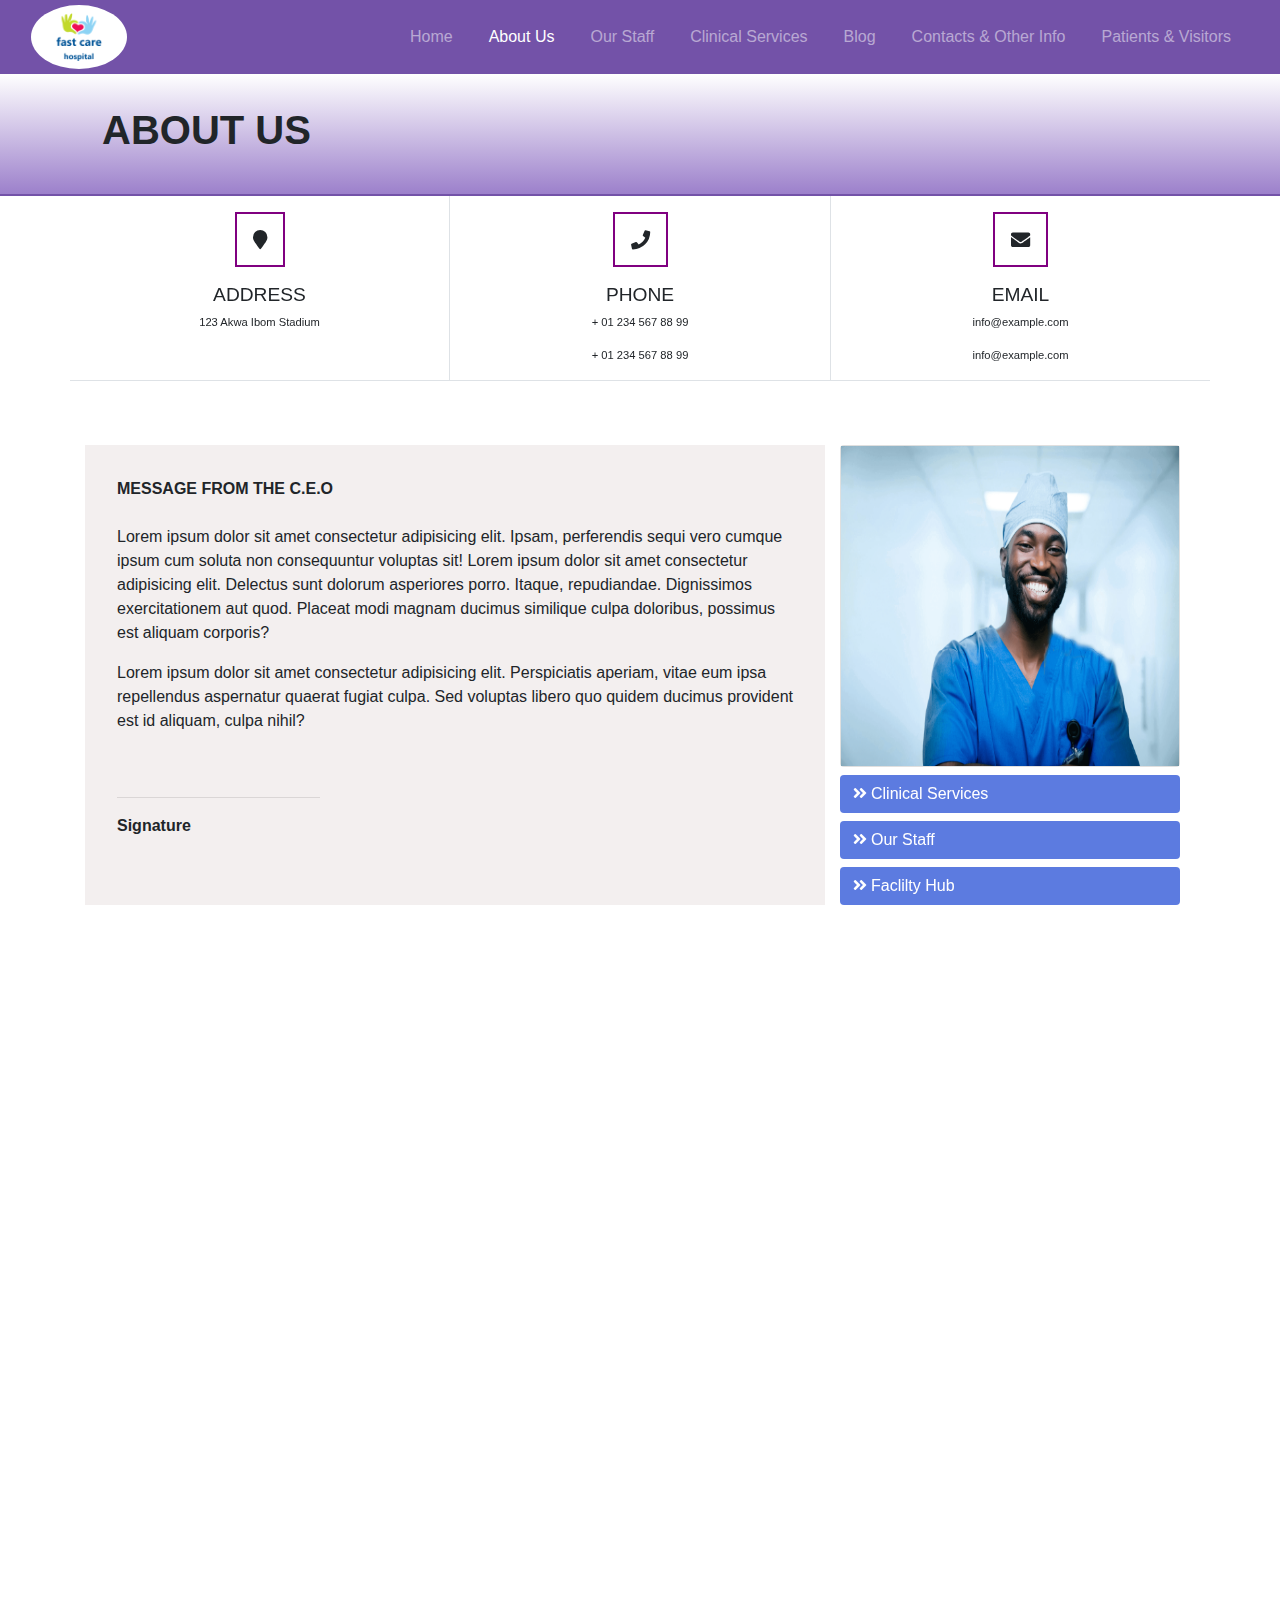
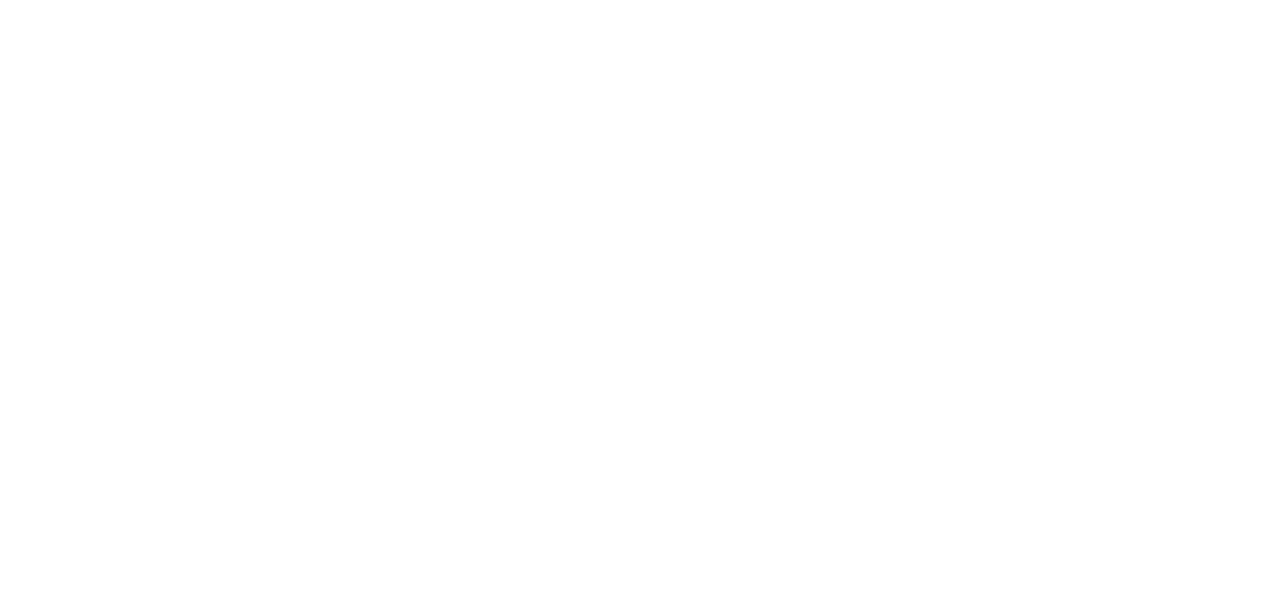
==== commit c5bfac3d: "Refactored the Css" ====
--- a/html pages/aboutUs.html
+++ b/html pages/aboutUs.html
@@ -143,7 +143,7 @@
 
 <section class="abtUs container">
   <div class="row">
-    <div class="col-sm-6" data-aos="zoom-in" data-aos-delay="200">
+    <div class="col-sm-6 " data-aos="zoom-in" data-aos-delay="200">
       <div class="card mb-4">
         <div class="accordion" id="accordionExample">
           <div class="card">
@@ -198,11 +198,14 @@
         <div class="card-body">
           <h5 class="card-title">THROUGH THE YEARS</h5>
           <p class="card-text">Facts about St. Nicholas Hospital</p>
-          <p>1. Since we’ve opened our doors , 28688 patients have entered our clinics and more than 1280 patients have been admitted in our hospitals.</p>
-          <p>2. No. of Procedures in a year : 700</p> 
-          <p>3. No. of Deliveries in a year : 240</p>
-          <p>4. No. of Vaccination in a year: 3,999</p>
-          <p>5. No. of sucessful surgeries i a year: 2,064</p>
+          <ol>
+            <li>Since we’ve opened our doors , 28688 patients have entered our clinics and more than 1280 patients have been admitted in our hospitals.</p>
+            </li>
+            <li>No. of Procedures in a year : 700</li>
+            <li>No. of Deliveries in a year : 240</li>
+            <li>No. of Vaccination in a year: 3,999</li>
+            <li>No. of sucessful surgeries i a year: 2,064</li>
+          </ol> 
         </div>
       </div>
   </div>
@@ -332,7 +335,7 @@
           <form >
             <h6>Subscribe to our Newsletter</h6>
               <input type="text" placeholder="Add Email address">
-              <button class="mt-1">Submit</button>
+              <button class="mt-1 btn">Submit</button>
           </form>
         </p>
       </div>
--- a/css/stylesheet.css
+++ b/css/stylesheet.css
@@ -1,3 +1,9 @@
+:root {
+  --pri-clr: #7352a8;
+  --sec-clr: #9c80cb;
+  --ter-clr: #c4a2fc;
+  --uni-clr: rgb(243, 239, 239);
+}
 *,
 *:before,
 *:after {
@@ -5,26 +11,34 @@
   padding: 0;
   box-sizing: border-box;
 }
+html,
 body {
   font-size: 1rem;
   font-family: "Montserrat", "Helvetica Neue", Helvetica, Arial, sans-serif;
+  overflow-x: hidden;
+  width: 100vw;
 }
 
 .Pcolor {
-  background: #7352a8;
+  background: var(--pri-clr);
 }
 .Scolor {
-  background: #9c80cb;
+  background: var(--sec-clr);
 }
 .Bcolor {
-  background: #c4a2fc;
+  background: var(--ter-clr);
 }
 .bg {
-  background: rgb(243, 239, 239);
+  background: var(--uni-clr);
 }
 .btn {
   background: white;
   color: black;
+}
+.btn:hover,
+.btn:focus,
+.btn:active{
+  border:2px solid var(--pri-clr);
 }
 
 .bold {
@@ -47,7 +61,6 @@
 .navbar-brand_custom:hover {
   color: #fff !important;
 }
-
 .dropdown {
   position: relative;
 }
@@ -64,17 +77,18 @@
 
 .dropdown:hover .dropdown-menu {
   display: block;
+  
 }
 
 .dropdown-menu a {
   color: black;
   padding: 1rem;
   text-decoration: none;
-  display: block;
+  display: flex !important;
 }
 
 .dropdown-menu a:hover {
-  background-color: #7352a8;
+  background-color: var(--pri-clr) !important;
 }
 
 /*Carousel*/
@@ -101,12 +115,12 @@
 }
 .carousel .btn {
   padding: 1rem;
-  background: #9c80cb;
+  background: var(--sec-clr) !important;
   border: 2px solid white;
   border-radius: 1.5rem;
 }
 .carousel .btn:hover {
-  background: #7352a8;
+  background: var(--pri-clr) !important;
 }
 .carousel img {
   height: 90vh;
@@ -190,7 +204,7 @@
 
 /*FOOTER*/
 .deep-purple {
-  border-bottom: 2px solid #7352a8;
+  border-bottom: 2px solid var(--pri-clr);
   width: 60px;
   display: inline-block;
 }
@@ -202,8 +216,7 @@
 }
 
 .footer-connect {
-  background: #7352a8;
-  color: #fff;
+  background: var(--pri-clr);
 }
 .page-footer i {
   margin-top: 0.2rem;
@@ -220,7 +233,7 @@
 
 .page-footer i:hover,
 .page-footer a:hover {
-  color: #fff;
+  color: var(--pri-clr);
 }
 
 .page-footer img {
@@ -331,24 +344,26 @@
 hr {
   width: 100%;
 }
-.links :hover {
-  background-color: #7d61aa;
-  color: white;
-}
-.links a {
-  width: 100%;
-}
+
 .links a {
   background-color: rgb(235, 230, 230);
   margin-top: 0.5rem;
   display: inline-flex;
   color: black;
+  width: 100%;
+}
+.links a:hover {
+  background-color:var(--pri-clr);
 }
 .links i {
   margin-top: 0.2rem;
 }
-.abtUs {
-  margin-bottom: 2rem;
+.abtUs :nth-child(2){
+  border-radius: 10px;
+}
+.abtUs li {
+  line-height: 1.8;
+  margin: 1rem;
 }
 
 .contact-map .bg {
@@ -419,6 +434,7 @@
 }
 .clinicalServices .service-nav {
   margin-bottom: 2rem;
+
 }
 
 .clinicalServices .service-item {
@@ -427,34 +443,14 @@
   text-decoration: none;
   padding: 1rem;
   border: 2px solid white;
-  background: #7352a8;
+  background: var(--pri-clr);
   text-align: center;
-}
-
-.clinicalServices .service-item:before {
-  content: "";
-  position: absolute;
-  bottom: 0;
-  left: 0;
-  width: 0;
-  transition: all 500ms;
-}
-
-.clinicalServices .service-item .current {
-  color: black;
-}
-
-.clinicalServices .service-item .current :before {
-  width: 100%;
 }
 
 .service-container {
   width: 30rem;
   margin-left: 1.5rem;
   margin-bottom: 2rem;
-}
-
-.service-container {
   display: none;
 }
 
@@ -467,11 +463,12 @@
 ***************************************************/
 .blog {
   margin-top: 3rem;
+ 
 }
 
 .blog-heading {
-  background-image: linear-gradient(white, #9c80cb);
-  border-bottom: solid 2px #7352a8;
+  background-image: linear-gradient(white, var(--sec-clr));
+  border-bottom: solid 2px var(--pri-clr);
   background-size: cover;
 }
 .blog-heading h1 {
@@ -593,15 +590,12 @@
 .accordion .card-body {
   margin-left: 0.8rem;
 }
-.accordion .btn {
-  text-decoration: none;
-}
 
 /**************************************************
     * PATIENTS AND VISITORS*
 ***************************************************/
 .bookings {
-  background-color: #c4a2fc;
+  background-color: var(--ter-clr);
   padding: 4rem;
   margin: 1rem 0;
 }
@@ -647,10 +641,11 @@
   /**************************************************
     * Index *
 ***************************************************/
+
   /*Carousel*/
   .carousel .btn {
     padding: 1rem;
-    background: #9c80cb;
+    background: var(--sec-clr);
     border: 2px solid white;
     border-radius: 1.5rem;
   }
@@ -713,6 +708,8 @@
     .navbar img {
       height: 3.5rem;
     }
+
+    
     /*Carousel*/
     .carousel .btn {
       padding: 0.5rem;
@@ -779,6 +776,7 @@
     .navbar img {
       height: 3rem;
     }
+
     /*Carousel*/
     .carousel .btn {
       padding: 0.3rem;
@@ -843,4 +841,5 @@
   .blog-heading h1 {
     text-align: center;
   }
-}
+
+}
